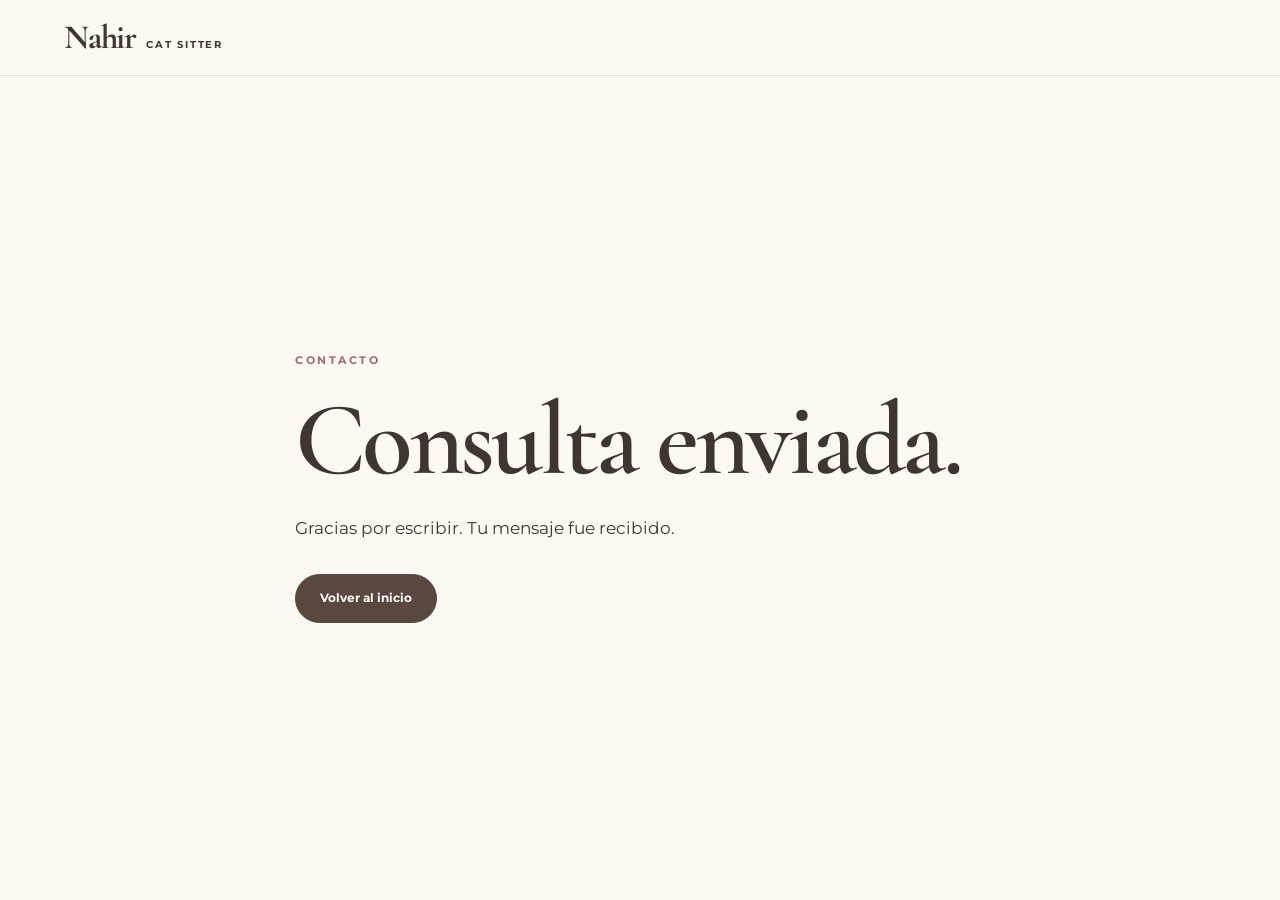
==== gracias.html @ d387326b "Build Nahir Cat Sitter site for Netlify" ====
<!doctype html>
<html lang="es">
<head>
  <meta charset="utf-8">
  <meta name="viewport" content="width=device-width, initial-scale=1">
  <meta name="theme-color" content="#fcf9f3">
  <title>Consulta enviada | Nahir Cat Sitter</title>
  <link rel="preconnect" href="https://fonts.googleapis.com">
  <link rel="preconnect" href="https://fonts.gstatic.com" crossorigin>
  <link href="https://fonts.googleapis.com/css2?family=Cormorant+Garamond:wght@500;600;700&family=Montserrat:wght@400;500;600;700&display=swap" rel="stylesheet">
  <link rel="icon" href="assets/favicon.svg" type="image/svg+xml">
  <link rel="stylesheet" href="styles.css">
</head>
<body>
  <header class="site-header"><a class="brand" href="/">Nahir <span>Cat Sitter</span></a></header>
  <main class="thank-you">
    <p class="eyebrow">CONTACTO</p>
    <h1>Consulta enviada.</h1>
    <p>Gracias por escribir. Tu mensaje fue recibido.</p>
    <a class="button primary" href="/">Volver al inicio</a>
  </main>
</body>
</html>
---- styles.css ----
:root {
  --paper: #fcf9f3;
  --white: #fffdf9;
  --ink: #403630;
  --brown: #59483f;
  --deep: #3f332e;
  --rose: #9b6d72;
  --blush: #f2dede;
  --cream: #f5eedc;
  --line: rgba(89,72,63,.16);
  --display: "Cormorant Garamond", Georgia, serif;
  --body: Montserrat, Arial, sans-serif;
}

* { box-sizing: border-box; }
html { scroll-behavior: smooth; scroll-padding-top: 90px; }
body { margin: 0; background: var(--paper); color: var(--ink); font-family: var(--body); font-size: 15px; line-height: 1.75; }
body.menu-open { overflow: hidden; }
img { display: block; max-width: 100%; }
button, input, textarea { font: inherit; }
button { cursor: pointer; }
a { color: inherit; }
section { scroll-margin-top: 80px; }
::selection { background: var(--blush); color: var(--deep); }
:focus-visible { outline: 3px solid var(--rose); outline-offset: 4px; }
.honeypot { position: absolute; left: -9999px; }

.site-header { position: sticky; top: 0; z-index: 30; display: flex; align-items: center; justify-content: space-between; height: 76px; padding: 0 max(5vw, calc((100vw - 1280px)/2)); background: rgba(252,249,243,.96); border-bottom: 1px solid var(--line); backdrop-filter: blur(16px); }
.brand { display: inline-flex; align-items: baseline; gap: 10px; text-decoration: none; white-space: nowrap; font: 700 34px/.8 var(--display); letter-spacing: -.035em; }
.brand span { font: 700 10px/1 var(--body); text-transform: uppercase; letter-spacing: .18em; }
.nav { display: flex; align-items: center; gap: clamp(17px,2vw,34px); }
.nav a { text-decoration: none; font-size: 12px; font-weight: 700; line-height: 1.3; transition: color .2s; }
.nav a:hover { color: var(--rose); }
.nav .nav-cta { color: var(--white); background: var(--brown); padding: 12px 23px; border-radius: 40px; }
.nav .nav-cta:hover { background: var(--deep); color: white; }
.menu-toggle { display: none; }

h1,h2,h3,p,figure { margin-top: 0; }
h1,h2,h3 { font-family: var(--display); line-height: 1; letter-spacing: -.035em; }
h1 { font-size: clamp(45px, 5vw, 70px); font-weight: 600; margin-bottom: 22px; }
h1 em { color: var(--rose); font-style: normal; }
.hero h1 .hero-line, .hero h1 em { display: block; white-space: nowrap; }
h2 { font-size: clamp(43px, 4vw, 61px); font-weight: 600; margin-bottom: 16px; }
h3 { font-size: 36px; font-weight: 600; margin-bottom: 13px; }
.eyebrow { font-size: 11px; font-weight: 700; letter-spacing: .23em; line-height: 1.4; color: var(--rose); margin-bottom: 20px; }
.button { display: inline-flex; align-items: center; justify-content: center; min-height: 49px; padding: 12px 24px; border: 1px solid var(--brown); border-radius: 40px; font-size: 12px; line-height: 1.35; font-weight: 700; text-align: center; text-decoration: none; transition: background .2s, color .2s, transform .2s; }
.button:hover { transform: translateY(-2px); }
.button.primary { background: var(--brown); color: var(--white); }
.button.primary:hover { background: var(--deep); }
.button.secondary { background: transparent; color: var(--brown); }
.button.secondary:hover { background: var(--cream); }
.button.light { color: var(--brown); background: var(--white); border-color: var(--white); }
.button.wide { width: 100%; }

.hero { display: grid; grid-template-columns: minmax(0,1.08fr) minmax(0,.92fr); align-items: center; gap: clamp(32px,4vw,64px); max-width: 1440px; min-height: 610px; margin: auto; padding: 62px clamp(24px,5vw,80px) 70px; background: radial-gradient(circle at 70% 38%, #fff1f0 0, transparent 55%); }
.hero-copy { min-width: 0; max-width: 670px; }
.hero .lead { max-width: 615px; font-size: clamp(15px,1.25vw,17px); line-height: 1.68; margin-bottom: 21px; }
.hero-proof { display: flex; flex-wrap: nowrap; gap: 8px; margin-bottom: 20px; }
.hero-proof span { display: inline-block; white-space: nowrap; padding: 9px 13px; background: var(--white); border: 1px solid var(--line); border-radius: 30px; font-size: 11px; font-weight: 700; line-height: 1.3; }
.actions { display: flex; flex-wrap: wrap; gap: 10px; }
.hero-image { position: relative; min-width: 0; height: clamp(430px,40vw,560px); overflow: hidden; border-radius: 48% 48% 18px 18px / 32% 32% 18px 18px; box-shadow: 0 20px 40px rgba(63,51,46,.13); }
.hero-image img { width: 100%; height: 100%; object-fit: cover; object-position: center 28%; }
.image-note { position: absolute; right: 16px; bottom: 16px; left: 16px; padding: 12px 15px; border-radius: 14px; background: rgba(255,253,249,.95); color: var(--ink); font-size: 11px; font-weight: 700; line-height: 1.5; text-align: center; }

.statement { display: grid; grid-template-columns: 1fr 1fr; align-items: center; gap: 8vw; padding: 64px max(5vw, calc((100vw - 1280px)/2)); background: var(--brown); color: var(--white); }
.statement .eyebrow { color: #f0c9c9; }
.statement h2 { max-width: 600px; margin: 0; }
.statement > p { max-width: 570px; margin: 0; font-size: 16px; line-height: 1.85; }

.section { padding: 76px max(5vw, calc((100vw - 1280px)/2)); }
.section.soft { background: var(--cream); }
.section-heading { max-width: 760px; margin-bottom: 34px; }
.section-heading.centered { text-align: center; margin-left: auto; margin-right: auto; }
.section-heading > p:last-child { font-size: 16px; margin: 0; }

.about { display: grid; grid-template-columns: minmax(0,1fr) minmax(0,.92fr); column-gap: clamp(40px,6vw,95px); align-items: start; }
.about .section-heading { grid-column: 1; grid-row: 1; margin-bottom: 16px; }
.about-grid { display: contents; }
.about-text { grid-column: 1; grid-row: 2; max-width: 580px; font-size: 15px; }
.about-text p { margin-bottom: 15px; }
.about-text strong { color: var(--rose); font-size: 18px; }
.about-toggle { display: none; }
.about-photo { grid-column: 2; grid-row: 1 / 3; justify-self: center; width: min(100%,420px); aspect-ratio: 4 / 5; overflow: hidden; border-radius: 14px; }
.about-photo img { width: 100%; height: 100%; object-fit: contain; object-position: center; }
.about-controls { grid-column: 1 / -1; }
.story-gallery { display: grid; grid-column: 1 / -1; grid-template-columns: repeat(3,1fr); gap: 20px; width: 100%; max-width: 1080px; margin: 28px auto 0; }
.story-gallery figure { margin: 0; }
.story-gallery img { width: 100%; aspect-ratio: 4 / 5; object-fit: contain; object-position: center; border-radius: 11px; }
.story-gallery figcaption { padding-top: 10px; font-size: 12px; font-weight: 700; line-height: 1.5; }

.cards.two { display: grid; grid-template-columns: repeat(2,minmax(0,1fr)); gap: 18px; }
.card { padding: clamp(24px,2.7vw,36px); background: var(--white); border: 1px solid var(--line); border-radius: 16px; }
.card.featured { border-color: rgba(155,109,114,.4); }
.card-number { display: inline-block; margin-bottom: 15px; color: var(--rose); font-size: 11px; font-weight: 700; letter-spacing: .2em; }
.card p { max-width: 450px; }
.card ul { margin: 18px 0 0; padding-left: 20px; columns: 2; column-gap: 26px; }
.card li { padding: 0 0 7px 2px; break-inside: avoid; font-size: 13px; line-height: 1.45; }
.card li::marker { color: var(--rose); }
.included { display: grid; grid-template-columns: repeat(3,1fr); margin-top: 20px; background: var(--brown); color: var(--white); border-radius: 16px; overflow: hidden; }
.included > div { display: flex; flex-direction: column; gap: 5px; padding: 18px 24px; border-right: 1px solid rgba(255,255,255,.23); }
.included > div:last-child { border-right: 0; }
.included strong { font-size: 12px; }
.included span { font-size: 11px; line-height: 1.6; }
.mobile-only { display: none; }

.price-tabs { display: flex; gap: 4px; width: min(100%,420px); padding: 4px; margin: 0 auto 22px; background: var(--cream); border: 1px solid var(--line); border-radius: 40px; }
.price-tabs button { flex: 1; min-height: 43px; border: 0; border-radius: 30px; background: transparent; color: var(--brown); font-size: 12px; font-weight: 700; }
.price-tabs button[aria-selected="true"] { background: var(--brown); color: var(--white); }
.price-columns { max-width: 1280px; margin: auto; }
.price-column { display: none; padding: 24px; border-radius: 18px; background: var(--cream); }
.price-column.active { display: block; }
.price-column:nth-child(2) { background: var(--blush); }
.price-column-head { display: flex; align-items: baseline; justify-content: space-between; gap: 12px; padding: 0 3px 18px; }
.price-column-head span { color: var(--rose); font-size: 11px; font-weight: 700; letter-spacing: .2em; white-space: nowrap; }
.price-column-head strong { font: 600 38px/.9 var(--display); white-space: nowrap; }
.price-track { display: grid; grid-template-columns: repeat(4,minmax(0,1fr)); gap: 12px; }
.price-card { display: flex; flex-direction: column; min-width: 0; min-height: 133px; padding: 19px; background: var(--white); border-radius: 13px; }
.price-card span { font-size: 10px; font-weight: 700; letter-spacing: .12em; text-transform: uppercase; color: var(--rose); }
.price-card strong { margin: auto 0 4px; font: 600 clamp(25px,2.8vw,36px)/.94 var(--display); overflow-wrap: normal; }
.price-card.long-pack strong { font-size: clamp(24px,2.5vw,32px); }
.price-card small { font-size: 11px; }
.longer-stays, .price-note { max-width: 1280px; margin: 18px auto 0; font-size: 13px; line-height: 1.6; }
.longer-stays { padding: 17px 22px; border-left: 3px solid var(--rose); background: var(--white); }
.price-note { color: var(--brown); }
.carousel-controls { display: none; }

.steps { display: grid; grid-template-columns: repeat(3,minmax(0,1fr)); gap: 14px; }
.step { padding: 23px; background: var(--white); border: 1px solid var(--line); border-radius: 12px; }
.step b { display: inline-grid; place-items: center; width: 36px; height: 36px; margin-bottom: 13px; border-radius: 50%; color: var(--rose); background: var(--blush); font-size: 11px; }
.step h3 { font-size: 28px; }
.step p { margin: 0; font-size: 13px; }

.experience { display: grid; grid-template-columns: .78fr 1.22fr; column-gap: clamp(40px,6vw,90px); align-items: center; }
.experience-copy { max-width: 500px; }
.experience-copy h2 { font-size: clamp(29px,3vw,39px); }
.experience-copy p:not(.eyebrow) { font-size: 15px; }
.experience-gallery { display: grid; grid-template-columns: repeat(2,minmax(0,1fr)); gap: 13px; }
.experience-photo { position: relative; display: block; aspect-ratio: 1.45; padding: 0; overflow: hidden; border: 0; border-radius: 12px; color: var(--white); background: var(--brown); text-align: left; }
.experience-photo img { position: absolute; inset: 0; width: 100%; height: 100%; object-fit: cover; transition: transform .3s; }
.experience-photo:hover img { transform: scale(1.05); }
.experience-photo::after { content: ""; position: absolute; inset: 40% 0 0; background: linear-gradient(transparent,rgba(0,0,0,.6)); pointer-events: none; }
.photo-caption { position: absolute; bottom: 20px; left: 18px; right: 18px; z-index: 1; font-size: 13px; font-weight: 700; line-height: 1.4; }
.photo-expand { position: absolute; top: 12px; right: 12px; z-index: 1; padding: 5px 9px; border-radius: 30px; background: rgba(255,253,249,.92); color: var(--ink); font-size: 9px; font-weight: 700; }

.faq { max-width: 870px; margin: auto; }
details { border-bottom: 1px solid var(--line); }
summary { position: relative; display: block; padding: 22px 46px 22px 0; list-style: none; cursor: pointer; font-size: 14px; font-weight: 700; line-height: 1.5; }
summary::-webkit-details-marker { display: none; }
summary::after { content: "+"; position: absolute; top: 17px; right: 0; font: 400 27px/1 var(--display); color: var(--rose); }
details[open] summary::after { content: "−"; }
details p { max-width: 740px; margin: -1px 30px 20px 0; font-size: 13px; }

.contact { display: grid; grid-template-columns: minmax(0,.9fr) minmax(0,1.1fr); grid-template-rows: auto auto; gap: 18px clamp(38px,5vw,75px); padding: 76px max(5vw, calc((100vw - 1280px)/2)); color: var(--white); background: var(--brown); }
.contact > div:first-child { grid-column: 1; grid-row: 1; align-self: end; max-width: 580px; }
.contact .eyebrow { color: #f0c9c9; }
.contact h2 { max-width: 520px; }
.contact > div:first-child > p:last-child { font-size: 16px; }
.contact-box, .contact-form { padding: 25px; border: 1px solid var(--line); border-radius: 15px; background: var(--white); color: var(--ink); }
.contact-box { grid-column: 1; grid-row: 2; }
.contact-form { grid-column: 2; grid-row: 1 / 3; align-self: stretch; }
.contact-box p { margin-bottom: 12px; }
.contact-box .small { font-size: 12px; }
.contact-actions { display: grid; grid-template-columns: minmax(0,1fr) minmax(0,.7fr); gap: 10px; margin-top: 18px; }
.contact-actions .button { min-height: 47px; padding: 9px 10px; font-size: 11px; }
.contact-box .button.primary, .contact-form .button.primary { background: var(--brown); color: var(--white); border-color: var(--brown); }
.contact-box .button.secondary { color: var(--brown); border-color: var(--brown); }
.contact-box .button.secondary:hover { background: var(--cream); }
.contact-box .micro { margin: 15px 0 0; font-size: 10px; }
.contact-form { display: grid; align-content: center; gap: 9px; }
.contact-form label { font-size: 11px; font-weight: 700; }
.contact-form input, .contact-form textarea { width: 100%; padding: 10px 13px; color: var(--ink); background: var(--paper); border: 1px solid var(--line); border-radius: 8px; font-size: 16px; }
.contact-form input:focus, .contact-form textarea:focus { border-color: var(--rose); outline: 2px solid rgba(155,109,114,.2); }
.contact-form textarea { min-height: 115px; resize: vertical; }
.contact-form .button { margin-top: 9px; }

.conditions { background: var(--paper); }
.conditions-grid { display: grid; grid-template-columns: 1fr 1fr; column-gap: 65px; }
.conditions-grid details { align-self: start; }
.conditions-grid details:first-child { grid-column: 1; }
.final-cta { padding: 85px 5vw 95px; background: var(--blush); text-align: center; }
.final-cta h2 { max-width: 850px; margin: 0 auto 28px; }
footer { display: flex; justify-content: space-between; align-items: center; gap: 24px; padding: 28px max(5vw, calc((100vw - 1280px)/2)); background: var(--deep); color: var(--white); font-size: 11px; }
footer > div:first-child { display: flex; flex-direction: column; }
footer strong { font: 600 24px/1 var(--display); }

.whatsapp-float { position: fixed; z-index: 29; right: 24px; bottom: 23px; display: grid; place-items: center; width: 58px; height: 58px; border: 3px solid var(--white); border-radius: 50%; background: #25d366; box-shadow: 0 8px 25px rgba(63,51,46,.25); transition: transform .2s, box-shadow .2s; }
.whatsapp-float:hover { transform: translateY(-3px); box-shadow: 0 11px 28px rgba(63,51,46,.28); }
.whatsapp-float img { display: block; width: 29px; height: 29px; filter: brightness(0) invert(1); }
.whatsapp-float.is-hidden { opacity: 0; pointer-events: none; transform: scale(.8); }

.lightbox { position: fixed; inset: 0; z-index: 50; display: none; align-items: center; justify-content: center; padding: 55px 20px 25px; background: rgba(20,15,13,.93); }
.lightbox[aria-hidden="false"] { display: flex; }
.lightbox img { max-width: 100%; max-height: 100%; object-fit: contain; }
.lightbox-close { position: absolute; top: 14px; right: 20px; width: 40px; height: 40px; border: 0; background: transparent; color: white; font-size: 37px; line-height: 1; }
.thank-you { display: flex; flex-direction: column; align-items: flex-start; justify-content: center; min-height: calc(100dvh - 76px); max-width: 740px; margin: auto; padding: 70px 25px; }
.thank-you h1 { font-size: clamp(60px,10vw,104px); }
.thank-you p:not(.eyebrow) { font-size: 17px; margin-bottom: 30px; }

@media (max-width: 1050px) {
  .nav { gap: 15px; }
  .nav a { font-size: 11px; }
  .hero { min-height: 600px; }
  .price-card { min-height: 142px; padding: 18px; }
  .price-card strong { font-size: 33px; }
}

@media (max-width: 900px) {
  html { scroll-padding-top: 70px; }
  body { font-size: 14px; }
  .site-header { height: 67px; padding: 0 22px; }
  .brand { font-size: 29px; }
  .brand span { font-size: 9px; }
  .menu-toggle { display: flex; flex-direction: column; justify-content: center; gap: 6px; width: 40px; height: 40px; padding: 7px; border: 0; background: transparent; }
  .menu-toggle span { display: block; width: 23px; height: 2px; background: var(--deep); border-radius: 4px; transition: transform .2s; }
  .menu-toggle[aria-expanded="true"] span:first-child { transform: translateY(4px) rotate(45deg); }
  .menu-toggle[aria-expanded="true"] span:last-child { transform: translateY(-4px) rotate(-45deg); }
  .nav { position: fixed; top: 67px; left: 0; right: 0; display: none; flex-direction: column; align-items: stretch; gap: 0; max-height: calc(100dvh - 67px); overflow-y: auto; padding: 18px 22px 28px; background: var(--paper); border-bottom: 1px solid var(--line); box-shadow: 0 18px 30px rgba(63,51,46,.12); }
  .nav.open { display: flex; }
  .nav a { display: flex; align-items: center; justify-content: flex-end; min-height: 45px; padding: 8px 0; border-bottom: 1px solid var(--line); font-size: 13px; text-align: right; }
  .nav .nav-cta { justify-content: center; margin-top: 12px; padding: 12px 20px; text-align: center; }
  h1 { font-size: clamp(28px,8.8vw,54px); line-height: 1.05; margin-bottom: 0; }
  h2 { font-size: clamp(38px,9.2vw,49px); }
  h3 { font-size: 30px; }
  .eyebrow { font-size: 10px; margin-bottom: 10px; }
  .hero { display: flex; flex-direction: column; gap: 0; min-height: 0; padding: 36px 22px 44px; }
  .hero-copy { display: contents; }
  .hero .eyebrow { align-self: stretch; order: 1; }
  .hero h1 { align-self: stretch; order: 2; }
  .hero-image { order: 3; align-self: center; width: min(100%,440px); height: min(102vw,410px); margin: 17px 0 18px; border-radius: 48% 48% 18px 18px / 31% 31% 18px 18px; }
  .hero-image img { height: 100%; }
  .image-note { right: 12px; bottom: 12px; left: 12px; padding: 10px 12px; font-size: 10px; }
  .hero .lead { order: 4; align-self: stretch; margin-bottom: 16px; font-size: 14px; line-height: 1.6; }
  .hero .actions { order: 5; align-self: stretch; }
  .hero .actions .button { flex: 1; min-width: 0; padding: 10px 8px; font-size: 11px; }
  .hero-proof { order: 6; align-self: stretch; gap: 3px; margin: 15px 0 0; }
  .hero-proof span { padding: 7px 2px; font-size: clamp(8px,2.3vw,10px); letter-spacing: -.065em; }
  .statement { grid-template-columns: 1fr; gap: 15px; padding: 47px 22px; }
  .statement h2 { font-size: clamp(30px,8vw,44px); }
  .statement > p { font-size: 14px; }
  .section { padding: 50px 22px; }
  .section-heading { margin-bottom: 24px; }
  .section-heading > p:last-child { font-size: 14px; }
  .about { display: block; }
  .about-grid { display: grid; grid-template-columns: 1fr; gap: 10px; }
  .about-text, .about-photo { grid-column: auto; grid-row: auto; }
  .about-text { font-size: 14px; }
  .about-text p { margin-bottom: 13px; }
  .about-toggle { position: relative; display: grid; place-items: center; width: 54px; height: 54px; margin: 9px auto -4px; padding: 10px; border: 0; border-radius: 50%; background: transparent; color: var(--rose); }
  .about-toggle svg { width: 32px; height: 32px; fill: currentColor; animation: paw-nudge 2.7s ease-in-out infinite; }
  .about-toggle::before { content: ""; position: absolute; inset: 2px; border: 1px solid currentColor; border-radius: 50%; opacity: 0; animation: paw-halo 2.7s ease-out infinite; pointer-events: none; }
  .about.expanded .about-toggle svg, .about.expanded .about-toggle::before { animation: none; }
  .about-more-text { max-height: 0; overflow: hidden; opacity: 0; visibility: hidden; transition: max-height .6s ease, opacity .4s ease, margin .6s ease, visibility 0s linear .6s; }
  .about.expanded .about-more-text { max-height: 700px; margin-top: 19px; opacity: 1; visibility: visible; transition: max-height .6s ease, opacity .4s ease, margin .6s ease; }
  .about:not(.expanded) .about-photo, .about:not(.expanded) .about-controls, .about:not(.expanded) .story-gallery { display: none; }
  .about.expanded .about-photo, .about.expanded .about-controls, .about.expanded .story-gallery { animation: about-unfold .4s ease-out both; }
  .about-photo { width: min(100%,360px); height: auto; margin: 0 auto; border-radius: 12px; }
  .carousel-track { display: flex; gap: 13px; overflow-x: auto; overscroll-behavior-inline: contain; scroll-snap-type: x mandatory; scrollbar-width: none; }
  .carousel-track::-webkit-scrollbar { display: none; }
  .story-gallery { margin-top: 13px; }
  .story-gallery figure { flex: 0 0 min(72vw,300px); scroll-snap-align: start; }
  .story-gallery img { aspect-ratio: 4 / 5; }
  #servicios .section-heading h2 { font-size: clamp(24px,6.8vw,42px); }
  #precios .section-heading h2 { font-size: clamp(22.5px,6vw,40px); white-space: nowrap; letter-spacing: -.045em; }
  .experience-copy h2 { font-size: clamp(23px,6.5vw,38px); }
  .final-cta h2 { font-size: clamp(20px,5.3vw,38px); }
  .carousel-controls { display: flex; align-items: center; justify-content: flex-end; gap: 15px; margin-top: 13px; }
  .about-controls { margin-top: 18px; }
  .carousel-arrow { display: grid; place-items: center; width: 34px; height: 34px; border: 1px solid var(--line); border-radius: 50%; background: var(--white); color: var(--brown); font-size: 18px; line-height: 1; }
  .carousel-arrow:disabled { opacity: .38; cursor: default; }
  .carousel-count { color: var(--rose); font-size: 11px; font-weight: 700; min-width: 32px; text-align: center; }
  .mobile-only { display: flex; }
  .service-tabs, .price-tabs { gap: 4px; width: 100%; padding: 4px; margin: 0 0 14px; background: var(--white); border: 1px solid var(--line); border-radius: 40px; }
  .service-tabs button, .price-tabs button { flex: 1; min-height: 41px; border: 0; border-radius: 30px; background: transparent; color: var(--brown); font-size: 12px; font-weight: 700; }
  .service-tabs button[aria-selected="true"], .price-tabs button[aria-selected="true"] { background: var(--brown); color: var(--white); }
  .cards.two { display: block; }
  .service-card { display: none; padding: 20px; }
  .service-card.active { display: block; }
  .card-number { margin-bottom: 13px; }
  .card ul { columns: 1; margin-top: 14px; }
  .card li { padding-bottom: 5px; font-size: 12px; }
  .included { grid-template-columns: 1fr; margin-top: 14px; }
  .included > div { padding: 12px 17px; border-right: 0; border-bottom: 1px solid rgba(255,255,255,.23); }
  .included > div:last-child { border-bottom: 0; }
  .price-columns { display: block; }
  .price-column { display: none; padding: 18px 13px 15px; }
  .price-column.active { display: block; }
  .price-column-head { padding: 0 5px 15px; }
  .price-column-head strong { font-size: clamp(28px,8vw,34px); }
  .price-track { display: flex; gap: 11px; padding: 0 1px; }
  .price-card { flex: 0 0 min(74vw,290px); min-height: 140px; padding: 17px; scroll-snap-align: start; }
  .price-card strong { font-size: 34px; }
  .price-card.long-pack strong { font-size: 30px; }
  .price-controls { justify-content: center; margin-top: 13px; }
  .longer-stays, .price-note { font-size: 12px; }
  .longer-stays { padding: 18px; }
  .steps { grid-template-columns: 1fr; gap: 0; }
  .step { display: grid; grid-template-columns: 38px 1fr; column-gap: 13px; padding: 14px 0; background: transparent; border: 0; border-bottom: 1px solid var(--line); border-radius: 0; }
  .step b { grid-row: 1/3; margin: 0; }
  .step h3 { font-size: 25px; margin: 0 0 5px; }
  .step p { font-size: 12px; }
  .experience { display: flex; flex-direction: column; align-items: stretch; }
  .experience-copy { max-width: none; }
  .experience-copy p:not(.eyebrow) { font-size: 14px; }
  .experience-controls { order: 2; margin: 4px 0 15px; }
  .experience-gallery { order: 3; }
  .experience-photo { flex: 0 0 min(76vw,310px); aspect-ratio: 1.35; scroll-snap-align: start; }
  .faq summary { padding-top: 18px; padding-bottom: 18px; font-size: 13px; }
  .faq summary::after { top: 13px; }
  .contact { display: block; padding: 50px 22px; }
  .contact > div:first-child { margin-bottom: 21px; }
  .contact > div:first-child > p:last-child { font-size: 14px; }
  .contact-box, .contact-form { padding: 20px; }
  .contact-actions { grid-template-columns: 1fr; gap: 10px; }
  .contact-form { margin-top: 13px; }
  .conditions-grid { display: block; }
  .final-cta { padding: 54px 22px 62px; }
  footer { align-items: flex-start; flex-direction: column; gap: 15px; padding: 26px 22px 95px; }
  .whatsapp-float { width: 54px; height: 54px; right: 15px; bottom: 15px; }
}

@keyframes about-unfold {
  from { opacity: 0; transform: translateY(-10px); }
  to { opacity: 1; transform: translateY(0); }
}
@keyframes paw-nudge {
  0%, 72%, 100% { transform: translateY(0) rotate(0); }
  79% { transform: translateY(-4px) rotate(-8deg); }
  87% { transform: translateY(0) rotate(5deg); }
}
@keyframes paw-halo {
  0%, 70% { opacity: 0; transform: scale(.75); }
  78% { opacity: .45; }
  96%, 100% { opacity: 0; transform: scale(1.2); }
}

@media (prefers-reduced-motion: reduce) {
  html { scroll-behavior: auto; }
  *,*::before,*::after { animation-duration: .01ms !important; transition-duration: .01ms !important; }
}
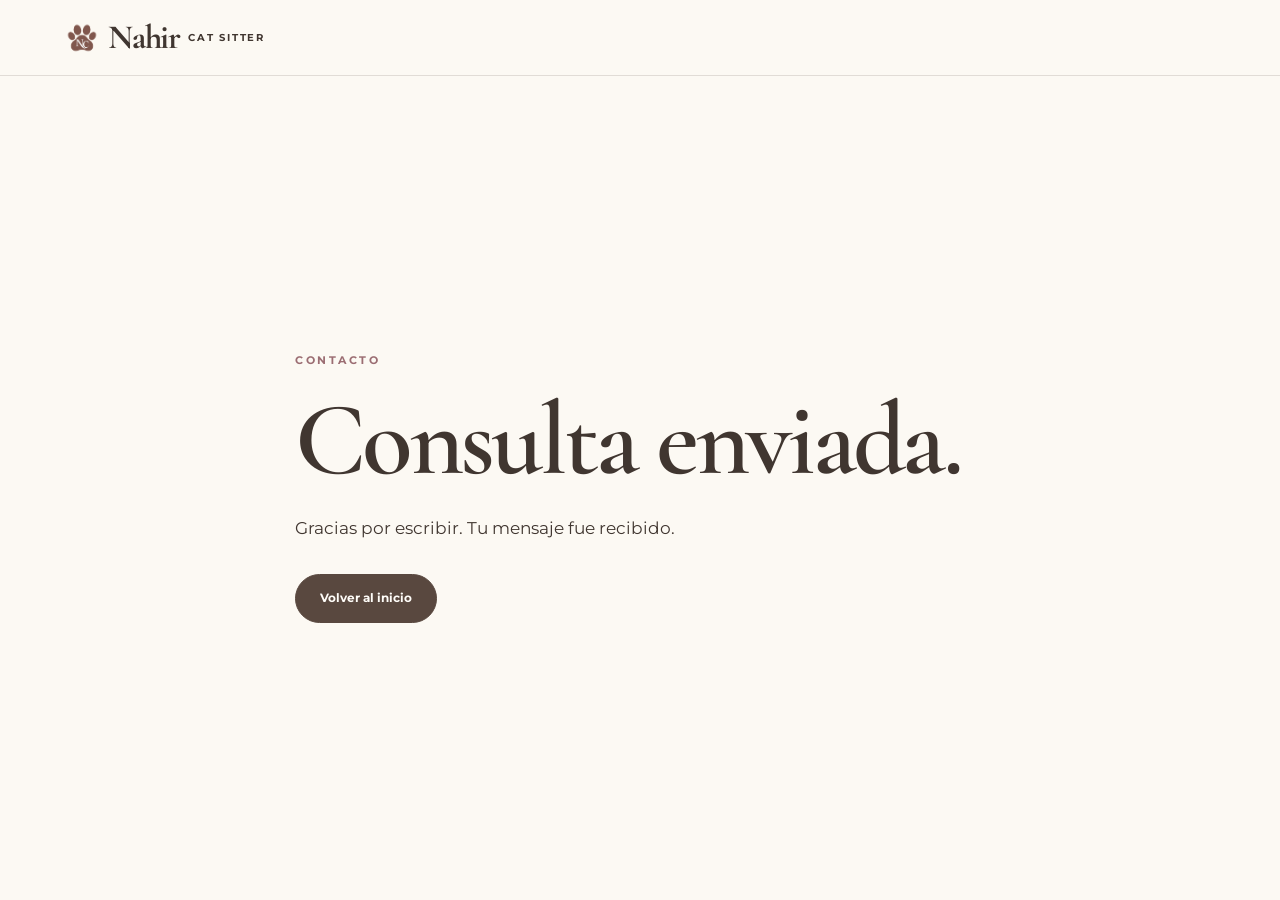
==== commit 8434cc2f: "Align contact anchor and show paw beside site name" ====
--- a/gracias.html
+++ b/gracias.html
@@ -8,11 +8,12 @@
   <link rel="preconnect" href="https://fonts.googleapis.com">
   <link rel="preconnect" href="https://fonts.gstatic.com" crossorigin>
   <link href="https://fonts.googleapis.com/css2?family=Cormorant+Garamond:wght@500;600;700&family=Montserrat:wght@400;500;600;700&display=swap" rel="stylesheet">
-  <link rel="icon" href="assets/favicon.svg" type="image/svg+xml">
-  <link rel="stylesheet" href="styles.css">
+  <link rel="icon" href="assets/paw-nc-transparent.png" type="image/png">
+  <link rel="apple-touch-icon" href="assets/paw-nc-transparent.png">
+  <link rel="stylesheet" href="styles.css?v=3">
 </head>
 <body>
-  <header class="site-header"><a class="brand" href="/">Nahir <span>Cat Sitter</span></a></header>
+  <header class="site-header"><a class="brand" href="/" aria-label="Nahir Cat Sitter"><img src="assets/paw-nc-transparent.png" width="36" height="36" alt="">Nahir <span>Cat Sitter</span></a></header>
   <main class="thank-you">
     <p class="eyebrow">CONTACTO</p>
     <h1>Consulta enviada.</h1>
--- a/styles.css
+++ b/styles.css
@@ -20,13 +20,13 @@
 button, input, textarea { font: inherit; }
 button { cursor: pointer; }
 a { color: inherit; }
-section { scroll-margin-top: 80px; }
 ::selection { background: var(--blush); color: var(--deep); }
 :focus-visible { outline: 3px solid var(--rose); outline-offset: 4px; }
 .honeypot { position: absolute; left: -9999px; }
 
 .site-header { position: sticky; top: 0; z-index: 30; display: flex; align-items: center; justify-content: space-between; height: 76px; padding: 0 max(5vw, calc((100vw - 1280px)/2)); background: rgba(252,249,243,.96); border-bottom: 1px solid var(--line); backdrop-filter: blur(16px); }
-.brand { display: inline-flex; align-items: baseline; gap: 10px; text-decoration: none; white-space: nowrap; font: 700 34px/.8 var(--display); letter-spacing: -.035em; }
+.brand { display: inline-flex; align-items: center; gap: 8px; text-decoration: none; white-space: nowrap; font: 700 34px/.8 var(--display); letter-spacing: -.035em; }
+.brand img { flex: none; width: 36px; height: 36px; object-fit: contain; }
 .brand span { font: 700 10px/1 var(--body); text-transform: uppercase; letter-spacing: .18em; }
 .nav { display: flex; align-items: center; gap: clamp(17px,2vw,34px); }
 .nav a { text-decoration: none; font-size: 12px; font-weight: 700; line-height: 1.3; transition: color .2s; }
@@ -180,7 +180,9 @@
 .final-cta { padding: 85px 5vw 95px; background: var(--blush); text-align: center; }
 .final-cta h2 { max-width: 850px; margin: 0 auto 28px; }
 footer { display: flex; justify-content: space-between; align-items: center; gap: 24px; padding: 28px max(5vw, calc((100vw - 1280px)/2)); background: var(--deep); color: var(--white); font-size: 11px; }
-footer > div:first-child { display: flex; flex-direction: column; }
+footer .footer-brand { display: flex; align-items: center; gap: 13px; }
+footer .footer-brand > img { flex: none; width: 46px; height: 46px; object-fit: contain; filter: brightness(1.25); }
+footer .footer-brand > div { display: flex; flex-direction: column; }
 footer strong { font: 600 24px/1 var(--display); }
 
 .whatsapp-float { position: fixed; z-index: 29; right: 24px; bottom: 23px; display: grid; place-items: center; width: 58px; height: 58px; border: 3px solid var(--white); border-radius: 50%; background: #25d366; box-shadow: 0 8px 25px rgba(63,51,46,.25); transition: transform .2s, box-shadow .2s; }
@@ -209,6 +211,7 @@
   body { font-size: 14px; }
   .site-header { height: 67px; padding: 0 22px; }
   .brand { font-size: 29px; }
+  .brand img { width: 30px; height: 30px; }
   .brand span { font-size: 9px; }
   .menu-toggle { display: flex; flex-direction: column; justify-content: center; gap: 6px; width: 40px; height: 40px; padding: 7px; border: 0; background: transparent; }
   .menu-toggle span { display: block; width: 23px; height: 2px; background: var(--deep); border-radius: 4px; transition: transform .2s; }
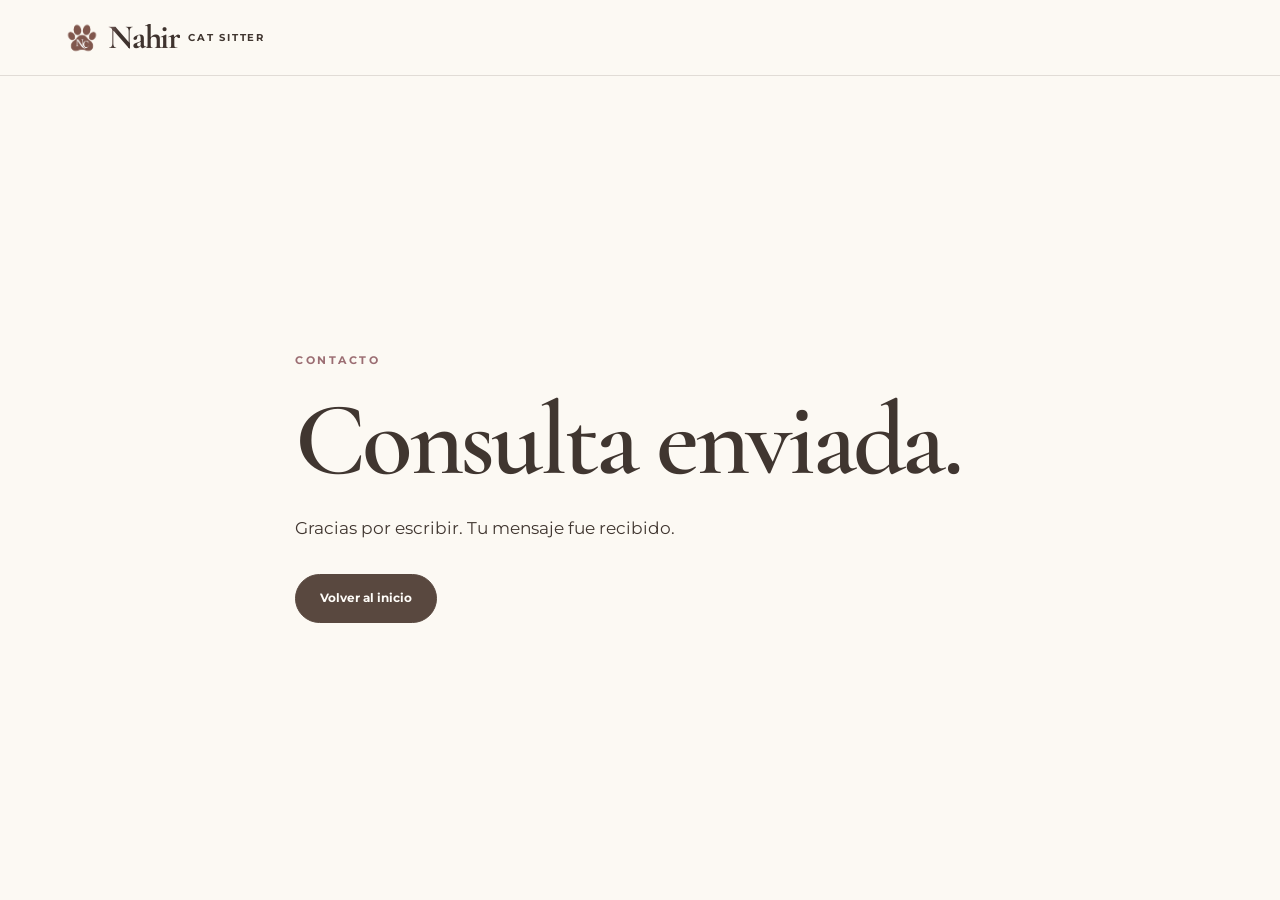
==== commit 265f0941: "Add subtle glow and text glint to header brand" ====
--- a/gracias.html
+++ b/gracias.html
@@ -10,10 +10,10 @@
   <link href="https://fonts.googleapis.com/css2?family=Cormorant+Garamond:wght@500;600;700&family=Montserrat:wght@400;500;600;700&display=swap" rel="stylesheet">
   <link rel="icon" href="assets/paw-nc-transparent.png" type="image/png">
   <link rel="apple-touch-icon" href="assets/paw-nc-transparent.png">
-  <link rel="stylesheet" href="styles.css?v=3">
+  <link rel="stylesheet" href="styles.css?v=4">
 </head>
 <body>
-  <header class="site-header"><a class="brand" href="/" aria-label="Nahir Cat Sitter"><img src="assets/paw-nc-transparent.png" width="36" height="36" alt="">Nahir <span>Cat Sitter</span></a></header>
+  <header class="site-header"><a class="brand" href="/" aria-label="Nahir Cat Sitter"><img src="assets/paw-nc-transparent.png" width="36" height="36" alt=""><span class="brand-name">Nahir</span><span class="brand-subtitle">Cat Sitter</span></a></header>
   <main class="thank-you">
     <p class="eyebrow">CONTACTO</p>
     <h1>Consulta enviada.</h1>
--- a/styles.css
+++ b/styles.css
@@ -26,8 +26,10 @@
 
 .site-header { position: sticky; top: 0; z-index: 30; display: flex; align-items: center; justify-content: space-between; height: 76px; padding: 0 max(5vw, calc((100vw - 1280px)/2)); background: rgba(252,249,243,.96); border-bottom: 1px solid var(--line); backdrop-filter: blur(16px); }
 .brand { display: inline-flex; align-items: center; gap: 8px; text-decoration: none; white-space: nowrap; font: 700 34px/.8 var(--display); letter-spacing: -.035em; }
-.brand img { flex: none; width: 36px; height: 36px; object-fit: contain; }
-.brand span { font: 700 10px/1 var(--body); text-transform: uppercase; letter-spacing: .18em; }
+.brand img { flex: none; width: 36px; height: 36px; object-fit: contain; animation: brand-paw-glow 7s ease-in-out infinite; }
+.brand-name { color: var(--deep); background: linear-gradient(105deg, var(--deep) 37%, #b48b8d 50%, var(--deep) 63%); background-size: 240% 100%; background-position: 100% 0; background-clip: text; -webkit-background-clip: text; -webkit-text-fill-color: transparent; animation: brand-text-glint 7s ease-in-out infinite; }
+.brand-subtitle { font: 700 10px/1 var(--body); text-transform: uppercase; letter-spacing: .18em; transition: color .25s; }
+.brand:hover .brand-subtitle, .brand:focus-visible .brand-subtitle { color: var(--rose); }
 .nav { display: flex; align-items: center; gap: clamp(17px,2vw,34px); }
 .nav a { text-decoration: none; font-size: 12px; font-weight: 700; line-height: 1.3; transition: color .2s; }
 .nav a:hover { color: var(--rose); }
@@ -212,7 +214,7 @@
   .site-header { height: 67px; padding: 0 22px; }
   .brand { font-size: 29px; }
   .brand img { width: 30px; height: 30px; }
-  .brand span { font-size: 9px; }
+  .brand-subtitle { font-size: 9px; }
   .menu-toggle { display: flex; flex-direction: column; justify-content: center; gap: 6px; width: 40px; height: 40px; padding: 7px; border: 0; background: transparent; }
   .menu-toggle span { display: block; width: 23px; height: 2px; background: var(--deep); border-radius: 4px; transition: transform .2s; }
   .menu-toggle[aria-expanded="true"] span:first-child { transform: translateY(4px) rotate(45deg); }
@@ -336,7 +338,18 @@
   96%, 100% { opacity: 0; transform: scale(1.2); }
 }
 
+@keyframes brand-paw-glow {
+  0%, 64%, 100% { transform: scale(1); filter: brightness(1) drop-shadow(0 0 0 transparent); }
+  73% { transform: scale(1.06); filter: brightness(1.2) drop-shadow(0 0 5px rgba(155,109,114,.5)); }
+  82% { transform: scale(1); filter: brightness(1) drop-shadow(0 0 0 transparent); }
+}
+@keyframes brand-text-glint {
+  0%, 55%, 100% { background-position: 100% 0; }
+  78% { background-position: 0 0; }
+}
+
 @media (prefers-reduced-motion: reduce) {
   html { scroll-behavior: auto; }
   *,*::before,*::after { animation-duration: .01ms !important; transition-duration: .01ms !important; }
-}
+  .brand img, .brand-name { animation: none !important; }
+}
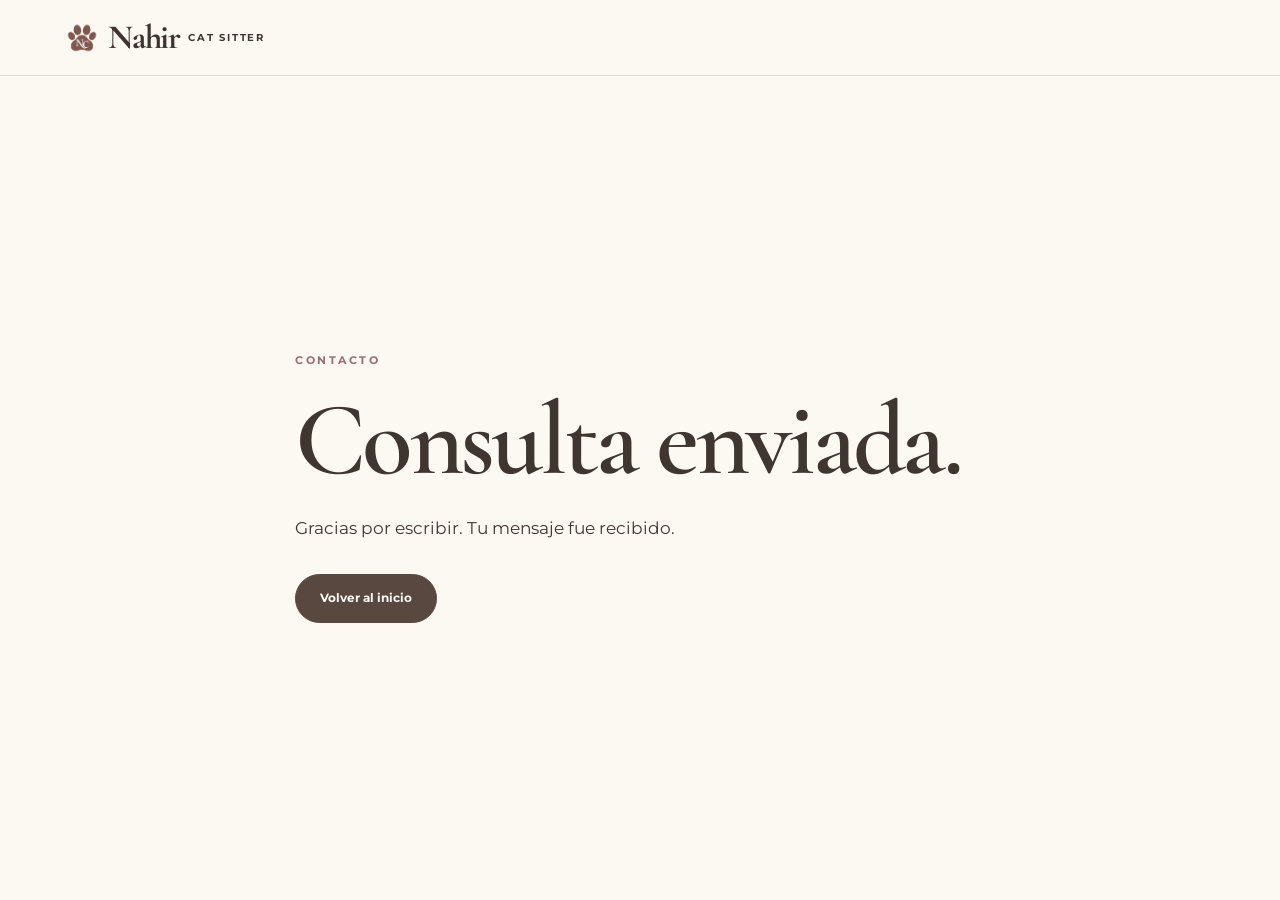
==== commit b74c413b: "Make header brand glow clearly visible" ====
--- a/gracias.html
+++ b/gracias.html
@@ -10,10 +10,10 @@
   <link href="https://fonts.googleapis.com/css2?family=Cormorant+Garamond:wght@500;600;700&family=Montserrat:wght@400;500;600;700&display=swap" rel="stylesheet">
   <link rel="icon" href="assets/paw-nc-transparent.png" type="image/png">
   <link rel="apple-touch-icon" href="assets/paw-nc-transparent.png">
-  <link rel="stylesheet" href="styles.css?v=4">
+  <link rel="stylesheet" href="styles.css?v=5">
 </head>
 <body>
-  <header class="site-header"><a class="brand" href="/" aria-label="Nahir Cat Sitter"><img src="assets/paw-nc-transparent.png" width="36" height="36" alt=""><span class="brand-name">Nahir</span><span class="brand-subtitle">Cat Sitter</span></a></header>
+  <header class="site-header"><a class="brand" href="/" aria-label="Nahir Cat Sitter"><span class="brand-mark" aria-hidden="true"><img src="assets/paw-nc-transparent.png" width="36" height="36" alt=""></span><span class="brand-name">Nahir</span><span class="brand-subtitle">Cat Sitter</span></a></header>
   <main class="thank-you">
     <p class="eyebrow">CONTACTO</p>
     <h1>Consulta enviada.</h1>
--- a/styles.css
+++ b/styles.css
@@ -26,10 +26,15 @@
 
 .site-header { position: sticky; top: 0; z-index: 30; display: flex; align-items: center; justify-content: space-between; height: 76px; padding: 0 max(5vw, calc((100vw - 1280px)/2)); background: rgba(252,249,243,.96); border-bottom: 1px solid var(--line); backdrop-filter: blur(16px); }
 .brand { display: inline-flex; align-items: center; gap: 8px; text-decoration: none; white-space: nowrap; font: 700 34px/.8 var(--display); letter-spacing: -.035em; }
-.brand img { flex: none; width: 36px; height: 36px; object-fit: contain; animation: brand-paw-glow 7s ease-in-out infinite; }
-.brand-name { color: var(--deep); background: linear-gradient(105deg, var(--deep) 37%, #b48b8d 50%, var(--deep) 63%); background-size: 240% 100%; background-position: 100% 0; background-clip: text; -webkit-background-clip: text; -webkit-text-fill-color: transparent; animation: brand-text-glint 7s ease-in-out infinite; }
+.brand-mark { position: relative; display: grid; place-items: center; flex: none; width: 36px; height: 36px; }
+.brand-mark img { width: 100%; height: 100%; object-fit: contain; animation: brand-paw-glow 4.8s ease-in-out infinite; }
+.brand-mark::after { content: "✦"; position: absolute; top: -7px; right: -7px; color: var(--rose); font: 18px/1 Georgia, serif; opacity: 0; text-shadow: 0 0 8px rgba(155,109,114,.65); pointer-events: none; animation: brand-sparkle 4.8s ease-in-out infinite; }
+.brand-name { color: var(--deep); animation: brand-name-light 4.8s ease-in-out infinite; }
 .brand-subtitle { font: 700 10px/1 var(--body); text-transform: uppercase; letter-spacing: .18em; transition: color .25s; }
 .brand:hover .brand-subtitle, .brand:focus-visible .brand-subtitle { color: var(--rose); }
+.brand:hover .brand-mark img, .brand:focus-visible .brand-mark img { animation: none; transform: scale(1.08); filter: brightness(1.3) drop-shadow(0 0 9px rgba(155,109,114,.8)); }
+.brand:hover .brand-mark::after, .brand:focus-visible .brand-mark::after { animation: none; opacity: 1; }
+.brand:hover .brand-name, .brand:focus-visible .brand-name { animation: none; color: var(--rose); text-shadow: 0 0 10px rgba(155,109,114,.5); }
 .nav { display: flex; align-items: center; gap: clamp(17px,2vw,34px); }
 .nav a { text-decoration: none; font-size: 12px; font-weight: 700; line-height: 1.3; transition: color .2s; }
 .nav a:hover { color: var(--rose); }
@@ -213,7 +218,8 @@
   body { font-size: 14px; }
   .site-header { height: 67px; padding: 0 22px; }
   .brand { font-size: 29px; }
-  .brand img { width: 30px; height: 30px; }
+  .brand-mark { width: 30px; height: 30px; }
+  .brand-mark::after { top: -6px; right: -6px; font-size: 15px; }
   .brand-subtitle { font-size: 9px; }
   .menu-toggle { display: flex; flex-direction: column; justify-content: center; gap: 6px; width: 40px; height: 40px; padding: 7px; border: 0; background: transparent; }
   .menu-toggle span { display: block; width: 23px; height: 2px; background: var(--deep); border-radius: 4px; transition: transform .2s; }
@@ -339,17 +345,20 @@
 }
 
 @keyframes brand-paw-glow {
-  0%, 64%, 100% { transform: scale(1); filter: brightness(1) drop-shadow(0 0 0 transparent); }
-  73% { transform: scale(1.06); filter: brightness(1.2) drop-shadow(0 0 5px rgba(155,109,114,.5)); }
-  82% { transform: scale(1); filter: brightness(1) drop-shadow(0 0 0 transparent); }
-}
-@keyframes brand-text-glint {
-  0%, 55%, 100% { background-position: 100% 0; }
-  78% { background-position: 0 0; }
+  0%, 54%, 76%, 100% { transform: scale(1); filter: brightness(1) drop-shadow(0 0 0 transparent); }
+  64% { transform: scale(1.1); filter: brightness(1.35) drop-shadow(0 0 10px rgba(155,109,114,.85)); }
+}
+@keyframes brand-sparkle {
+  0%, 54%, 76%, 100% { opacity: 0; transform: translateY(3px) scale(.4) rotate(-25deg); }
+  64% { opacity: 1; transform: translateY(0) scale(1) rotate(0); }
+}
+@keyframes brand-name-light {
+  0%, 54%, 76%, 100% { color: var(--deep); text-shadow: 0 0 0 transparent; }
+  64% { color: var(--rose); text-shadow: 0 0 10px rgba(155,109,114,.5); }
 }
 
 @media (prefers-reduced-motion: reduce) {
   html { scroll-behavior: auto; }
   *,*::before,*::after { animation-duration: .01ms !important; transition-duration: .01ms !important; }
-  .brand img, .brand-name { animation: none !important; }
-}
+  .brand-mark img, .brand-mark::after, .brand-name { animation: none !important; }
+}
